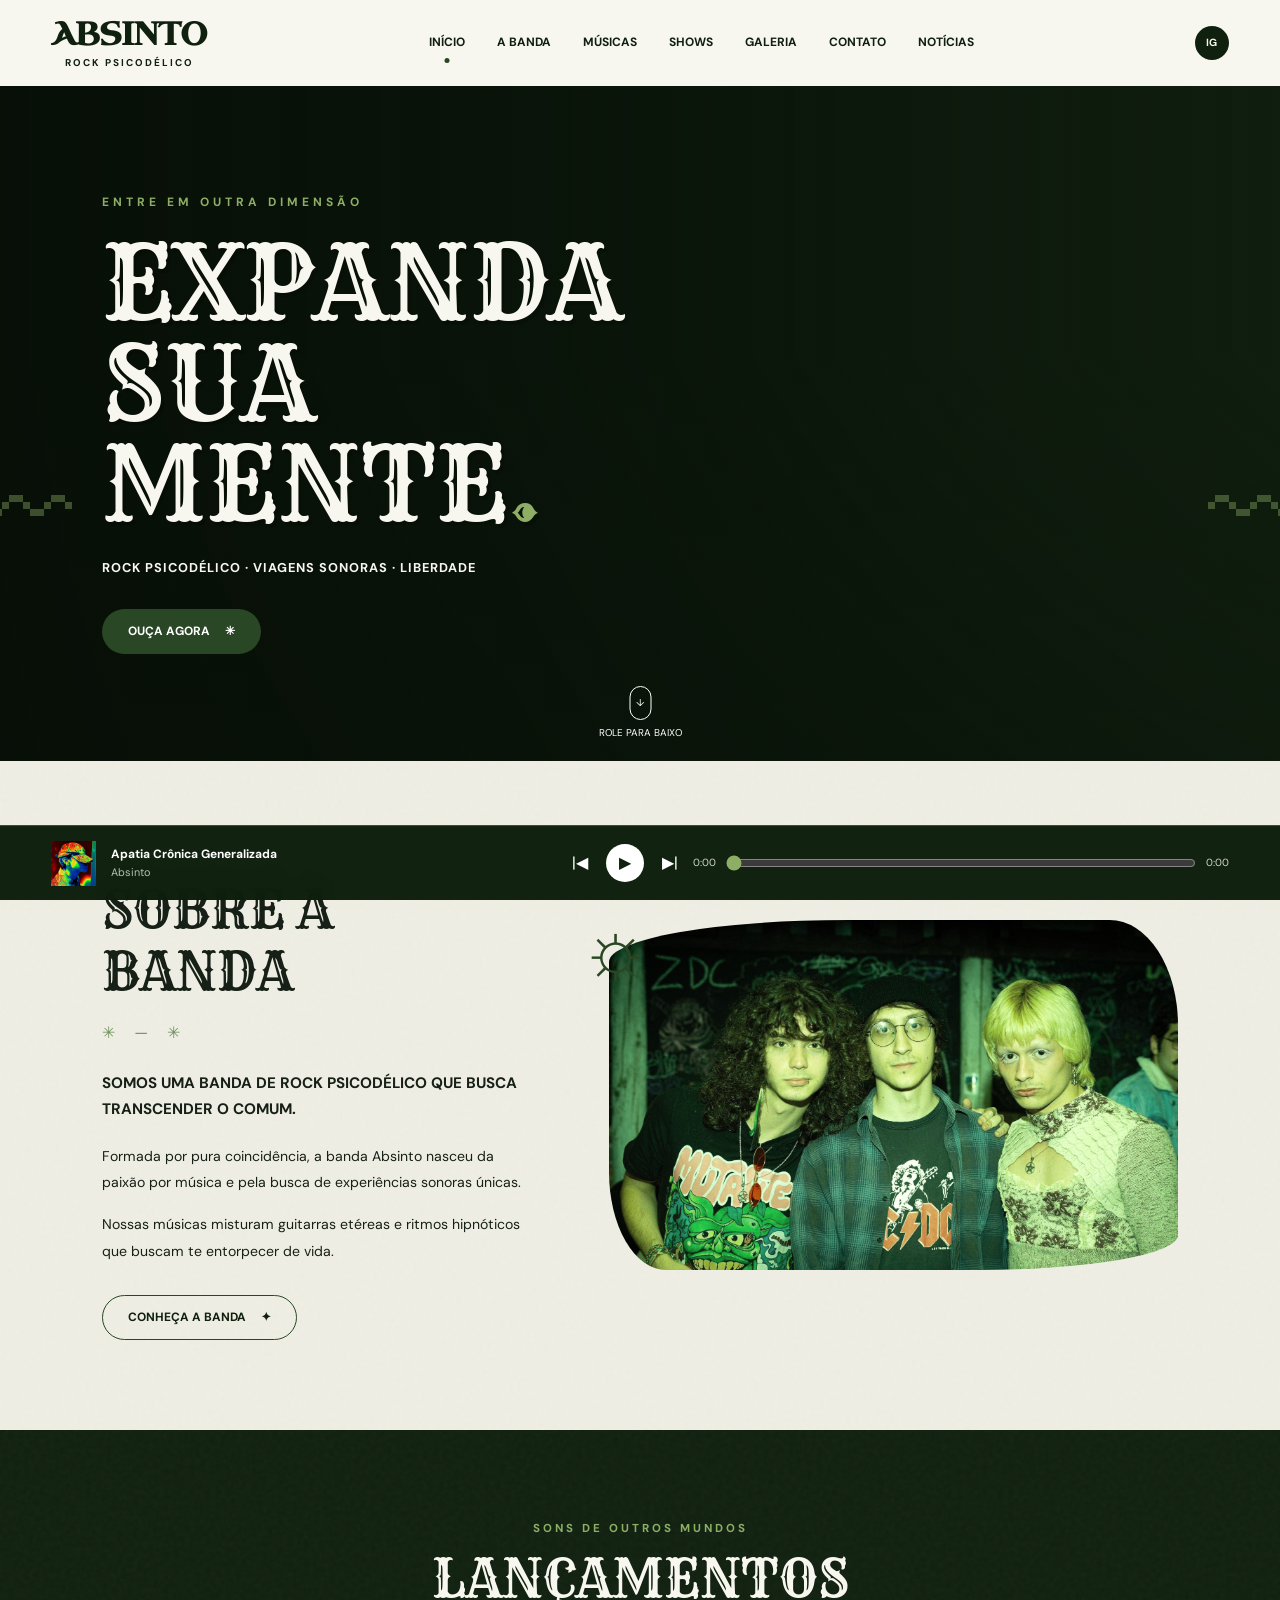
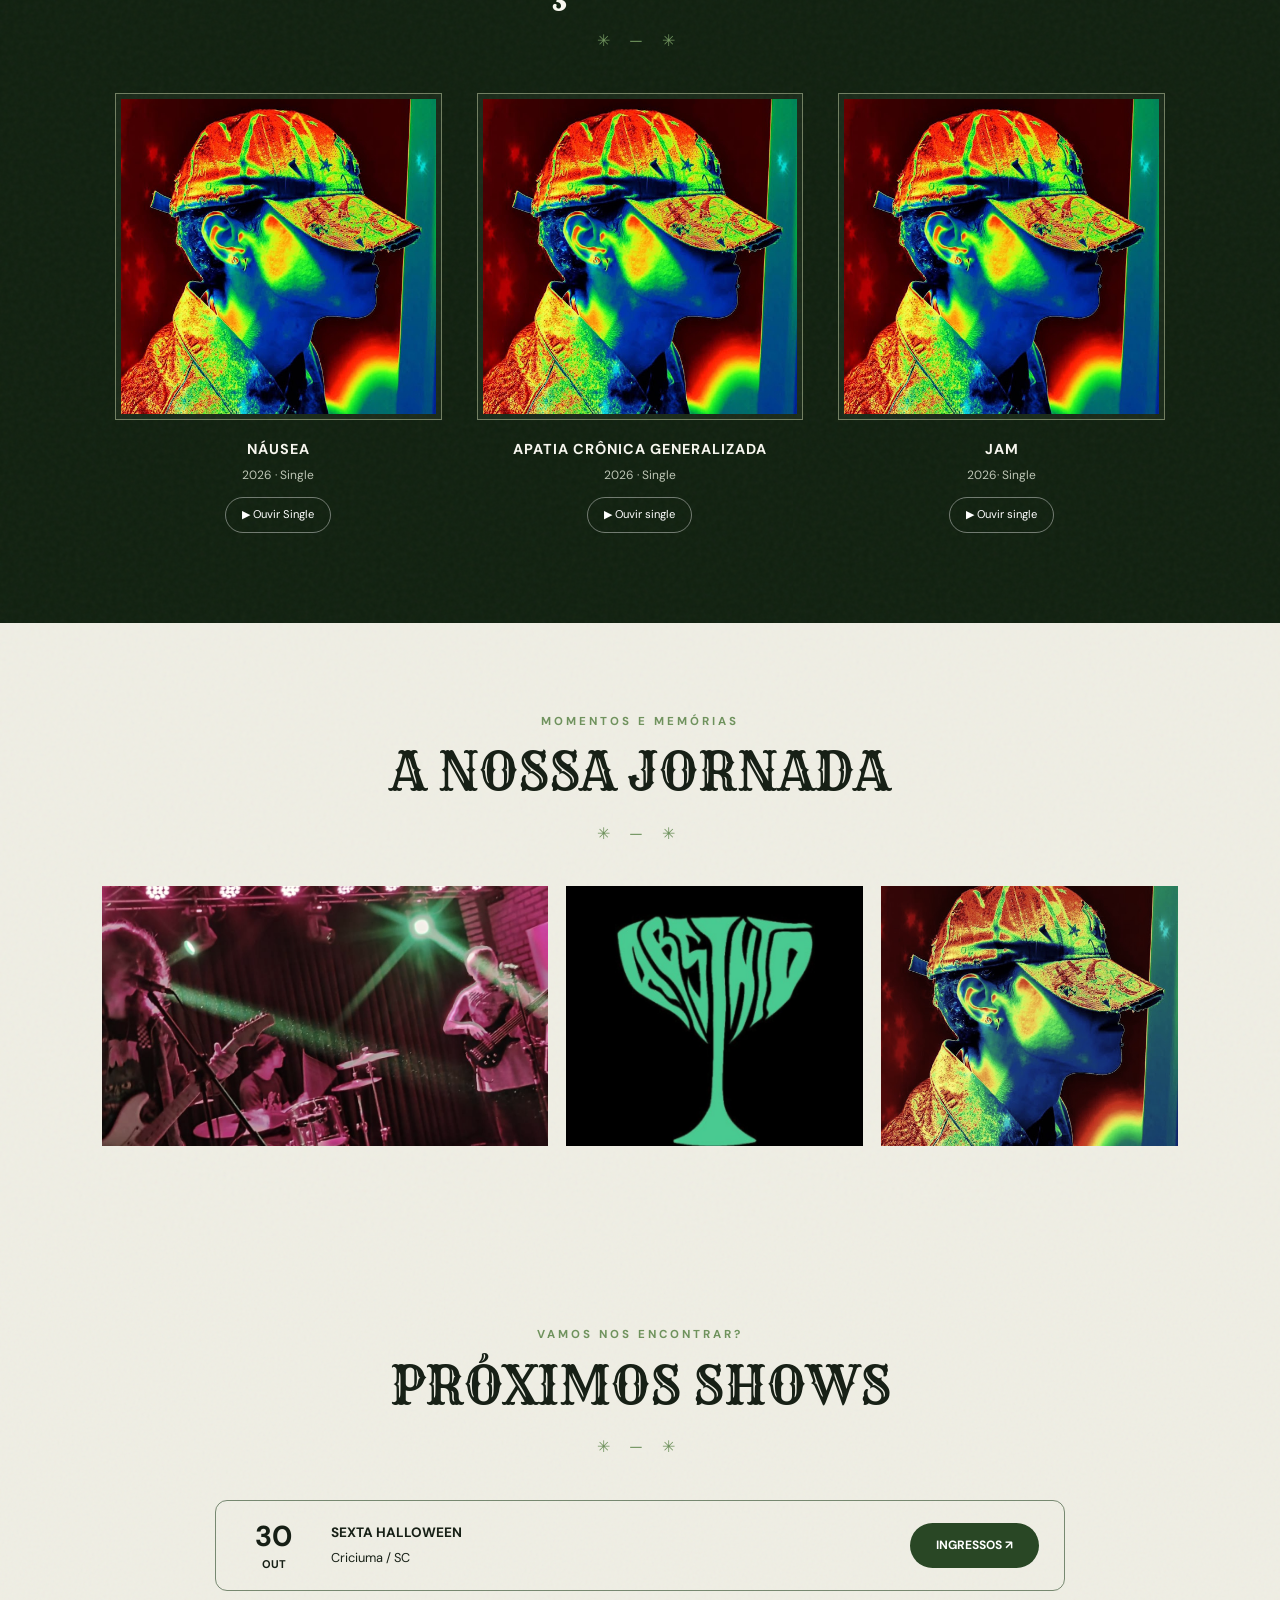
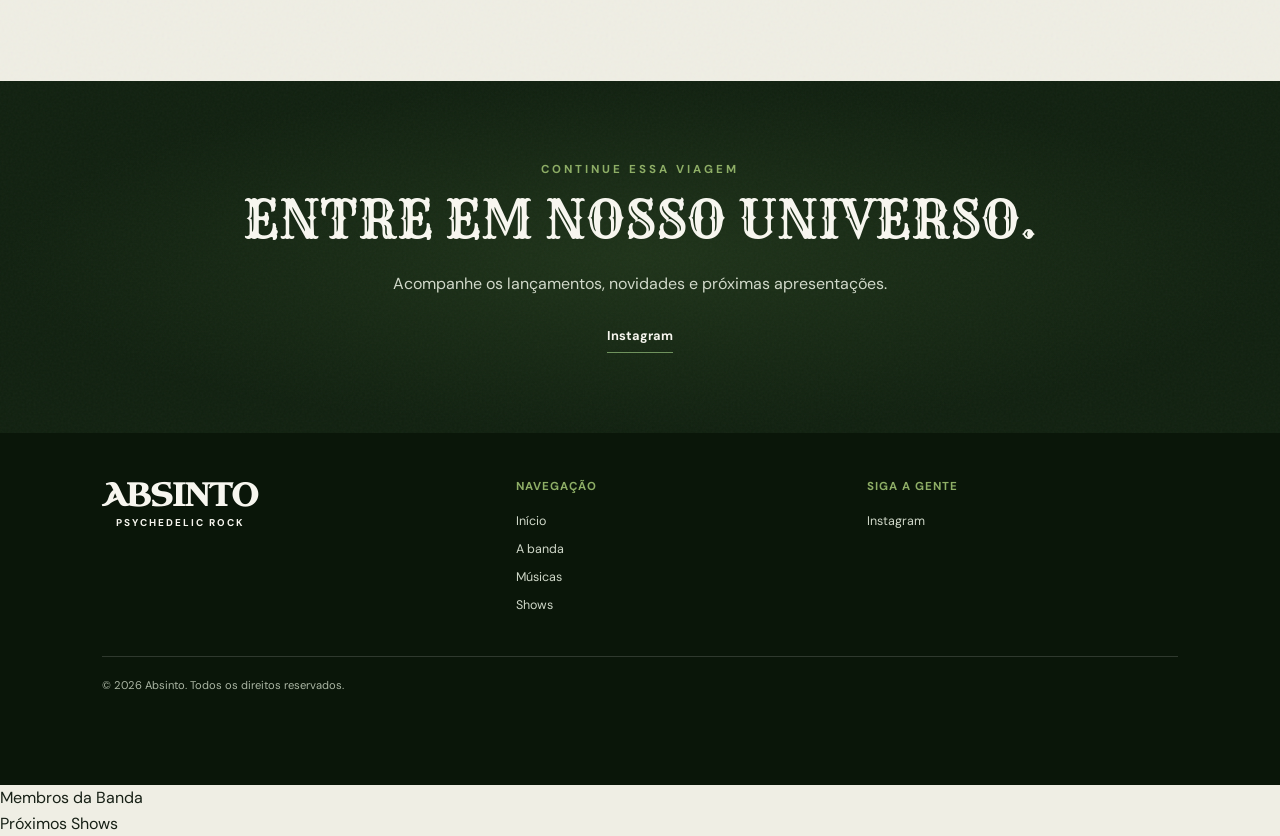
==== index.html @ d0ae568e "mudança de pastas" ====
<!DOCTYPE html>
<html lang="pt-BR">

<head>
    <meta charset="UTF-8">
    <meta name="viewport" content="width=device-width, initial-scale=1.0">

    <meta name="theme-color" content="#10200f">
    
    <title>Absinto | Rock Psicodélico</title>

    <link rel="stylesheet" href="css/style.css">
    <link rel="icon" type="image/png" sizes="32x32" href="img/favicon-32x32.png">
    <!-- Fontes para a escrita do site -->
    <link rel="preconnect" href="https://fonts.googleapis.com">
    <link rel="preconnect" href="https://fonts.gstatic.com" crossorigin>

    <link href="https://fonts.googleapis.com/css2?family=DM+Sans:wght@400;500;600;700&family=Rye&family=Uncial+Antiqua&display=swap"
        rel="stylesheet">

    <script src="js/js.js" defer></script>
</head>

<body>

    <!-- CABEÇALHO -->
    <header class="cabecalho">

        <a href="#inicio" class="logo" aria-label="Absinto - Início">
            <span class="logo-nome">Absinto</span>
            <span class="logo-subtitulo">Rock psicodélico</span>
        </a>

        <button class="menu-toggle"
                aria-label="Abrir menu"
                aria-expanded="false"
                aria-controls="menu-principal">
            ☰
        </button>

        <nav class="navegacao" id="menu-principal"
             aria-label="Navegação principal">

            <a href="#inicio" class="link-nav ativo">Início</a>
            <a href="#sobre" class="link-nav">A banda</a>
            <a href="#musicas" class="link-nav">Músicas</a>
            <a href="shows.html" class="link-nav">Shows</a>
            <a href="#galeria" class="link-nav">Galeria</a>
            <a href="#contato" class="link-nav">Contato</a>
            <a href="noticias.html" class="link-nav">Notícias</a>

        </nav>

        <div class="redes-cabecalho">

            <a href="https://www.instagram.com/absinto__/" aria-label="Instagram">IG</a>

        </div>

    </header>


    <main>

        <!-- DESTAQUE PRINCIPAL -->
        <section class="hero" id="inicio">

            <div class="hero-fundo"></div>

            <div class="hero-conteudo">

                <span class="etiqueta">Entre em outra dimensão</span>

                <h1>
                    Expanda<br>
                    sua mente<span>.</span>
                </h1>

                <p>
                    Rock psicodélico · Viagens sonoras · Liberdade
                </p>

                <a href="#musicas" class="botao botao-verde">
                    Ouça agora <span>✳</span>
                </a>

            </div>

            <a href="#sobre" class="indicador-scroll">
                <span class="scroll-icone">↓</span>
                Role para baixo
            </a>

            <div class="decoracao-hero decoracao-esquerda">〰</div>
            <div class="decoracao-hero decoracao-direita">〰</div>

        </section>


        <!-- SOBRE A BANDA -->
        <section class="sobre secao-clara" id="sobre">

            <div class="sobre-texto revelar">

                <span class="sobretitulo">Conheça nossa essência</span>

                <h2 class="titulo-secao">Sobre a banda</h2>

                <div class="linha-decorativa">✳ ─ ✳</div>

                <h3>
                    Somos uma banda de rock psicodélico
                    que busca transcender o comum.
                </h3>

                <p>
                    Formada por pura coincidência, a banda Absinto nasceu da paixão por música
                    e pela busca de experiências sonoras únicas.
                </p>

                <p>
                    Nossas músicas misturam guitarras etéreas e
                    ritmos hipnóticos que buscam te entorpecer de vida.
                </p>

                <a href="./membros.html" class="botao botao-contorno">
                    Conheça a banda <span>✦</span>
                </a>

            </div>

            <div class="sobre-imagem revelar">

                <img src="img/bandaabsinto1.jpg"
                     alt="Integrantes da banda Absinto">

                <span class="selo-decorativo">☼</span>

            </div>

        </section>


        <!-- LANÇAMENTOS -->
        <section class="musicas secao-escura" id="musicas">

            <div class="cabecalho-secao revelar">

                <span class="sobretitulo">Sons de outros mundos</span>

                <h2 class="titulo-secao">Lançamentos</h2>

                <div class="linha-decorativa">✳ ─ ✳</div>

            </div>

            <div class="lista-albuns">

                <article class="album revelar">

                    <div class="album-capa">
                        <img src="img/capaabsinto.jpg"
                             alt="Capa do single Náusea">

                        <a href="#player"
                           class="album-play"
                           data-track="0"
                           aria-label="Reproduzir Náusea">
                            ▶
                        </a>
                    </div>

                    <h3>Náusea</h3>
                    <p>2026 · Single</p>

                    <button class="botao-ouvir"
                            data-track="0">
                        ▶ Ouvir Single
                    </button>

                </article>


                <article class="album revelar">

                    <div class="album-capa">
                        <img src="img/capaabsinto.jpg"
                             alt="Capa do Single Apatia Crônica Generalizada">

                        <a href="#player"
                           class="album-play"
                           data-track="1"
                           aria-label="Reproduzir Apatia Crônica Generalizada">
                            ▶
                        </a>
                    </div>

                    <h3>Apatia Crônica Generalizada</h3>
                    <p>2026 · Single</p>

                    <button class="botao-ouvir"
                            data-track="1">
                        ▶ Ouvir single
                    </button>

                </article>


                <article class="album revelar">

                    <div class="album-capa">
                        <img src="img/capaabsinto.jpg"
                             alt="Capa do Single Jam">

                        <a href="#player"
                           class="album-play"
                           data-track="2"
                           aria-label="Reproduzir Jam">
                            ▶
                        </a>
                    </div>

                    <h3>Jam</h3>
                    <p>2026· Single</p>

                    <button class="botao-ouvir"
                            data-track="2">
                        ▶ Ouvir single
                    </button>

                </article>

            </div>

        </section>


        <!-- GALERIA -->
        <section class="galeria secao-clara" id="galeria">

            <div class="cabecalho-secao revelar">

                <span class="sobretitulo">Momentos e memórias</span>

                <h2 class="titulo-secao">A nossa jornada</h2>

                <div class="linha-decorativa">✳ ─ ✳</div>

            </div>

            <div class="galeria-grade revelar">

                <div class="foto-galeria foto-grande">
                    <img src="img/absintotocando.jpg"
                         alt="Absinto em apresentação">
                </div>

                <div class="foto-galeria">
                    <img src="img/arteabsinto.png"
                         alt="Arte da banda">
                </div>

                <div class="foto-galeria">
                    <img src="img/capaabsinto.jpg"
                         alt="Arte dos Singles">
                </div>

            </div>

        </section>


        <!-- AGENDA DE SHOWS -->
        <section class="shows secao-clara" id="shows">

            <div class="cabecalho-secao revelar">

                <span class="sobretitulo">Vamos nos encontrar?</span>

                <h2 class="titulo-secao">Próximos shows</h2>

                <div class="linha-decorativa">✳ ─ ✳</div>

            </div>

            <div class="lista-shows revelar">

                <article class="show">

                    <div class="data-show">
                        <strong>30</strong>
                        <span>OUT</span>
                    </div>

                    <div class="info-show">
                        <h3>SEXTA HALLOWEEN</h3>
                        <p>Criciuma / SC</p>
                    </div>

                    <a href="https://www.instagram.com/p/De-eLr2R1zC/" class="botao botao-verde">
                        Ingressos ↗
                    </a>

                </article>

        </section>


        <!-- CONTATO -->
        <section class="contato secao-escura" id="contato">

            <span class="sobretitulo">Continue essa viagem</span>

            <h2 class="titulo-secao">
                Entre em nosso universo.
            </h2>

            <p>
                Acompanhe os lançamentos, novidades e próximas apresentações.
            </p>

            <div class="redes-contato">

                <a href="https://www.instagram.com/absinto__/" aria-label="Instagram">Instagram</a>


            </div>

        </section>

    </main>


    <!-- RODAPÉ -->
    <footer class="rodape">

        <a href="#inicio" class="logo logo-rodape">
            <span class="logo-nome">Absinto</span>
            <span class="logo-subtitulo">Psychedelic Rock</span>
        </a>

        <div class="rodape-navegacao">

            <span>Navegação</span>

            <a href="#inicio">Início</a>
            <a href="#sobre">A banda</a>
            <a href="#musicas">Músicas</a>
            <a href="#shows">Shows</a>

        </div>

        <div class="rodape-redes">

            <span>Siga a gente</span>

            <a href="https://www.instagram.com/absinto__/">Instagram</a>


        </div>

        <p class="copyright">
            © 2026 Absinto. Todos os direitos reservados.
        </p>

    </footer>


    <!-- PLAYER FIXO -->
    <div class="player" id="player">

        <img src="img/capaabsinto.jpg"
             alt=""
             class="player-capa">

        <div class="player-info">
            <strong id="player-titulo">Apatia Crônica Generalizada</strong>
            <span>Absinto</span>
        </div>

        <div class="player-controles">

            <button id="player-anterior"
                    aria-label="Faixa anterior">|◀</button>

            <button id="player-play"
                    aria-label="Reproduzir música">▶</button>

            <button id="player-proxima"
                    aria-label="Próxima faixa">▶|</button>

        </div>

        <div class="player-progresso">

            <span id="tempo-atual">0:00</span>

            <input type="range"
                   id="barra-progresso"
                   min="0"
                   max="100"
                   value="0"
                   aria-label="Progresso da música">

            <span id="duracao">0:00</span>

        </div>

        <audio id="audio-banda" preload="metadata"></audio>

    </div>
   <footer>  
    <p><a href="./membros.html">Membros da Banda</a></p>
    <p><a href="./shows.html">Próximos Shows</a></p>
   </footer>
</body>
</html>
---- css/style.css ----
/* =========================================
   1. VARIÁVEIS E CONFIGURAÇÕES GERAIS
========================================= */

:root {
    --verde-escuro: #10200f;
    --verde-medio: #294725;
    --verde-claro: #6f925d;
    --verde-vivo: #8eae66;

    --branco: #f7f6ef;
    --papel: #efeee4;
    --preto: #172016;

    --fonte-texto: "DM Sans", Arial, sans-serif;
    --fonte-titulo: "Rye", Georgia, serif;
    --fonte-logo: "Uncial Antiqua", Georgia, serif;
}

* {
    margin: 0;
    padding: 0;
    box-sizing: border-box;
}

html {
    scroll-behavior: smooth;
    scroll-padding-top: 90px;
}

body {
    background: var(--papel);
    color: var(--preto);
    font-family: var(--fonte-texto);
    line-height: 1.6;
    overflow-x: hidden;
}

body,
button,
a {
    -webkit-tap-highlight-color: transparent;
}

a {
    color: inherit;
    text-decoration: none;
}

button {
    font: inherit;
}

button,
a {
    touch-action: manipulation;
}

img {
    display: block;
    max-width: 100%;
}

button:focus-visible,
a:focus-visible,
input:focus-visible {
    outline: 2px solid var(--verde-vivo);
    outline-offset: 4px;
}

section {
    position: relative;
    padding: 90px 8%;
    scroll-margin-top: 75px;
}

.secao-clara {
    background-color: var(--papel);
    color: var(--preto);
}

.secao-escura {
    background-color: var(--verde-escuro);
    color: var(--branco);
}


/* =========================================
   2. TEXTURAS E ELEMENTOS DECORATIVOS
========================================= */

.secao-clara::before,
.secao-escura::before {
    content: "";
    position: absolute;
    inset: 0;
    pointer-events: none;
    opacity: 0.12;
    z-index: 0;

    background-image: url("data:image/svg+xml,%3Csvg viewBox='0 0 180 180' xmlns='http://www.w3.org/2000/svg'%3E%3Cfilter id='n'%3E%3CfeTurbulence type='fractalNoise' baseFrequency='.85' numOctaves='3' stitchTiles='stitch'/%3E%3C/filter%3E%3Crect width='100%25' height='100%25' filter='url(%23n)' opacity='.35'/%3E%3C/svg%3E");
}

.secao-clara > *,
.secao-escura > * {
    position: relative;
    z-index: 1;
}

.sobretitulo {
    display: block;
    margin-bottom: 10px;

    font-size: 0.72rem;
    font-weight: 700;
    letter-spacing: 3px;
    text-transform: uppercase;

    color: var(--verde-claro);
}

.titulo-secao {
    font-family: var(--fonte-titulo);
    font-size: clamp(2rem, 4vw, 3.5rem);
    line-height: 1.2;
    text-transform: uppercase;
    font-weight: 400;
}

.linha-decorativa {
    margin: 18px 0 25px;
    color: var(--verde-claro);
    letter-spacing: 8px;
}


/* =========================================
   3. CABEÇALHO
========================================= */

.cabecalho {
    min-height: 86px;
    width: 100%;

    display: flex;
    align-items: center;
    justify-content: space-between;
    gap: 30px;

    padding: 12px 4%;

    background: var(--branco);
    color: var(--verde-escuro);

    position: relative;
    z-index: 100;
}

.logo {
    display: flex;
    flex-direction: column;
    align-items: center;
    flex-shrink: 0;
    line-height: 1.1;
}

.logo-nome {
    font-family: var(--fonte-logo);
    font-size: clamp(1.4rem, 2.5vw, 2rem);
    font-weight: bold;
    text-transform: uppercase;
    letter-spacing: -1px;
}

.logo-subtitulo {
    margin-top: 5px;
    font-size: 0.62rem;
    font-weight: 700;
    letter-spacing: 2px;
    text-transform: uppercase;
}

.navegacao {
    display: flex;
    justify-content: center;
    align-items: center;
    gap: clamp(15px, 2.5vw, 35px);
}

.link-nav {
    position: relative;
    padding: 10px 0;

    font-size: 0.75rem;
    font-weight: 700;
    text-transform: uppercase;
}

.link-nav::after {
    content: "";
    position: absolute;

    width: 5px;
    height: 5px;
    border-radius: 50%;

    left: 50%;
    bottom: 0;

    background: var(--verde-medio);

    transform: translateX(-50%) scale(0);
    transition: transform 0.25s ease;
}

.link-nav:hover::after,
.link-nav.ativo::after {
    transform: translateX(-50%) scale(1);
}

.redes-cabecalho {
    display: flex;
    align-items: center;
    gap: 10px;
}

.redes-cabecalho a {
    width: 34px;
    height: 34px;

    display: grid;
    place-items: center;

    border-radius: 50%;
    background: var(--verde-escuro);
    color: var(--branco);

    font-size: 0.65rem;
    font-weight: 700;

    transition: background 0.3s, transform 0.3s;
}

.redes-cabecalho a:hover {
    background: var(--verde-claro);
    transform: translateY(-3px);
}

.menu-toggle {
    display: none;
    border: 0;
    background: transparent;
    color: var(--verde-escuro);
    font-size: 1.8rem;
    cursor: pointer;
}


/* =========================================
   4. BANNER PRINCIPAL
========================================= */

.hero {
    min-height: 520px;
    height: min(75vh, 760px);

    display: flex;
    align-items: center;

    padding: 60px 8%;

    background: var(--verde-escuro);
    color: var(--branco);

    overflow: hidden;
}

.hero-fundo {
    position: absolute;
    inset: 0;

    background-image:
        linear-gradient(
            90deg,
            rgba(5, 15, 5, 0.95) 0%,
            rgba(5, 15, 5, 0.72) 40%,
            rgba(5, 15, 5, 0.12) 100%
        ),
        linear-gradient(
            0deg,
            rgba(8, 22, 8, 0.4),
            transparent 60%
        ),
        url("img/bandaabsinto1.jpg");

    background-position: center;
    background-size: cover;

    filter: saturate(0.75);
    transform: scale(1.02);
}

.hero-conteudo {
    position: relative;
    z-index: 2;
    max-width: 650px;
}

.hero .etiqueta {
    display: block;
    margin-bottom: 20px;

    font-size: 0.75rem;
    letter-spacing: 4px;
    text-transform: uppercase;
    font-weight: 700;

    color: var(--verde-vivo);
}

.hero h1 {
    font-family: var(--fonte-titulo);
    font-weight: 400;

    font-size: clamp(3.2rem, 8vw, 7rem);
    line-height: 0.98;
    text-transform: uppercase;

    margin-bottom: 25px;

    text-shadow: 3px 4px 0 rgba(0, 0, 0, 0.15);
}

.hero h1 span {
    color: var(--verde-vivo);
}

.hero-conteudo > p {
    margin-bottom: 30px;

    font-size: 0.8rem;
    font-weight: 700;
    letter-spacing: 1px;
    text-transform: uppercase;
}

.botao {
    min-height: 42px;
    display: inline-flex;
    align-items: center;
    justify-content: center;
    gap: 15px;

    padding: 12px 25px;

    border: 1px solid transparent;
    border-radius: 30px;

    font-size: 0.75rem;
    font-weight: 700;
    text-transform: uppercase;

    transition:
        background 0.3s,
        color 0.3s,
        transform 0.3s;
}

.botao:hover {
    transform: translateY(-3px);
}

.botao-verde {
    background: var(--verde-medio);
    color: white;
}

.botao-verde:hover {
    background: var(--verde-claro);
    color: var(--verde-escuro);
}

.botao-contorno {
    border-color: var(--verde-medio);
    color: var(--verde-escuro);
    margin-top: 15px;
}

.botao-contorno:hover {
    background: var(--verde-medio);
    color: white;
}

.indicador-scroll {
    position: absolute;
    bottom: 20px;
    left: 50%;

    transform: translateX(-50%);

    display: flex;
    flex-direction: column;
    align-items: center;
    gap: 5px;

    color: white;
    font-size: 0.62rem;
    text-transform: uppercase;
}

.scroll-icone {
    width: 22px;
    height: 34px;

    display: grid;
    place-items: center;

    border: 1px solid white;
    border-radius: 20px;

    animation: flutuar 2s infinite ease-in-out;
}

.decoracao-hero {
    position: absolute;
    top: 50%;
    color: var(--verde-vivo);
    opacity: 0.4;
    font-size: 7rem;
    pointer-events: none;
}

.decoracao-esquerda {
    left: -40px;
}

.decoracao-direita {
    right: -40px;
}


/* =========================================
   5. SOBRE A BANDA
========================================= */

.sobre {
    display: grid;
    grid-template-columns: 0.85fr 1.15fr;
    align-items: center;
    gap: 8%;
}

.sobre-texto h3 {
    max-width: 500px;
    margin-bottom: 20px;

    font-size: 0.95rem;
    line-height: 1.7;
    text-transform: uppercase;
}

.sobre-texto p {
    max-width: 500px;
    margin-bottom: 15px;

    font-size: 0.88rem;
    line-height: 1.9;
}

.sobre-imagem {
    position: relative;
    min-width: 0;
}

.sobre-imagem img {
    width: 100%;
    height: 350px;

    object-fit: cover;
    object-position: center;

    border-radius: 42% 12% 35% 10% / 12% 30% 10% 28%;

    filter: sepia(0.12) saturate(0.75) hue-rotate(12deg);
}

.selo-decorativo {
    position: absolute;
    top: -35px;
    left: -30px;

    font-size: 5rem;
    color: var(--verde-medio);

    animation: girar 30s linear infinite;
}


/* =========================================
   6. LANÇAMENTOS MUSICAIS
========================================= */

.cabecalho-secao {
    text-align: center;
    margin-bottom: 40px;
}

.secao-escura .sobretitulo {
    color: var(--verde-vivo);
}

.lista-albuns {
    display: grid;
    grid-template-columns: repeat(3, minmax(0, 1fr));
    gap: 35px;

    max-width: 1050px;
    margin: 0 auto;
}

.album {
    text-align: center;
    min-width: 0;
}

.album-capa {
    position: relative;
    overflow: hidden;

    aspect-ratio: 1 / 1;
    margin-bottom: 18px;

    border: 1px solid rgba(200, 210, 170, 0.5);
    padding: 5px;

    background: rgba(255, 255, 255, 0.04);
}

.album-capa img {
    width: 100%;
    height: 100%;

    object-fit: cover;

    transition: transform 0.5s, filter 0.5s;
}

.album:hover .album-capa img {
    transform: scale(1.07);
    filter: brightness(0.65);
}

.album-play {
    position: absolute;
    inset: 0;

    display: grid;
    place-items: center;

    color: white;
    font-size: 2.5rem;

    opacity: 0;
    transition: opacity 0.3s;
}

.album:hover .album-play,
.album-play:focus-visible {
    opacity: 1;
}

.album h3 {
    font-size: 0.9rem;
    text-transform: uppercase;
    letter-spacing: 1px;
}

.album p {
    color: #bdc5b5;
    font-size: 0.75rem;
    margin: 5px 0 12px;
}

.botao-ouvir {
    border: 1px solid rgba(255, 255, 255, 0.4);
    border-radius: 20px;

    padding: 8px 16px;

    background: transparent;
    color: white;

    font-size: 0.7rem;
    cursor: pointer;

    transition: background 0.3s, color 0.3s;
}

.botao-ouvir:hover {
    background: var(--branco);
    color: var(--verde-escuro);
}


/* =========================================
   7. GALERIA
========================================= */

.galeria-grade {
    display: grid;
    grid-template-columns: 1.5fr 1fr 1fr;
    gap: 18px;

    max-width: 1100px;
    margin: 0 auto;
}

.foto-galeria {
    height: 260px;
    overflow: hidden;
    background: var(--verde-medio);
}

.foto-galeria img {
    width: 100%;
    height: 100%;

    object-fit: cover;

    filter: saturate(0.7) sepia(0.1);

    transition: transform 0.5s, filter 0.5s;
}

.foto-galeria:hover img {
    transform: scale(1.06);
    filter: saturate(1);
}


/* =========================================
   8. PRÓXIMOS SHOWS
========================================= */

.lista-shows {
    max-width: 850px;
    margin: 0 auto;

    border: 1px solid rgba(41, 71, 37, 0.6);
    border-radius: 12px;
    overflow: hidden;
}

.show {
    display: grid;
    grid-template-columns: 65px 1fr auto;
    align-items: center;
    gap: 25px;

    padding: 20px 25px;

    border-bottom: 1px solid rgba(41, 71, 37, 0.3);
}

.show:last-child {
    border-bottom: 0;
}

.data-show {
    display: flex;
    flex-direction: column;
    align-items: center;
    line-height: 1.1;
}

.data-show strong {
    font-size: 1.8rem;
}

.data-show span {
    margin-top: 5px;

    font-size: 0.7rem;
    font-weight: 700;
}

.info-show h3 {
    font-size: 0.85rem;
    text-transform: uppercase;
}

.info-show p {
    margin-top: 4px;
    font-size: 0.8rem;
}


/* =========================================
   9. CONTATO
========================================= */

.contato {
    text-align: center;
    padding-top: 80px;
    padding-bottom: 80px;

    background-image:
        radial-gradient(
            ellipse at center,
            rgba(71, 105, 54, 0.25),
            transparent 70%
        );
}

.contato .titulo-secao {
    margin: 10px auto 20px;
}

.contato > p {
    max-width: 550px;
    margin: 0 auto;
    color: #d0d8c9;
}

.redes-contato {
    display: flex;
    justify-content: center;
    flex-wrap: wrap;
    gap: 25px;
    margin-top: 30px;
}

.redes-contato a {
    padding-bottom: 5px;
    border-bottom: 1px solid var(--verde-claro);

    font-size: 0.8rem;
    font-weight: 700;

    transition: color 0.3s;
}

.redes-contato a:hover {
    color: var(--verde-vivo);
}


/* =========================================
   10. RODAPÉ
========================================= */

.rodape {
    display: grid;
    grid-template-columns: 1.2fr 1fr 1fr;
    gap: 40px;

    padding: 45px 8% 90px;

    background: #0a1609;
    color: var(--branco);
}

.logo-rodape {
    align-self: start;
    justify-self: start;
}

.rodape-navegacao,
.rodape-redes {
    display: flex;
    flex-direction: column;
    align-items: flex-start;
    gap: 8px;

    font-size: 0.78rem;
}

.rodape-navegacao > span,
.rodape-redes > span {
    margin-bottom: 8px;

    color: var(--verde-vivo);
    font-size: 0.72rem;
    font-weight: 700;
    text-transform: uppercase;
    letter-spacing: 1px;
}

.rodape-navegacao a,
.rodape-redes a {
    color: #d0d8c9;
    transition: color 0.3s;
}

.rodape-navegacao a:hover,
.rodape-redes a:hover {
    color: white;
}

.copyright {
    grid-column: 1 / -1;
    padding-top: 20px;

    border-top: 1px solid rgba(255, 255, 255, 0.15);

    color: #aab5a3;
    font-size: 0.7rem;
}


/* =========================================
   11. PLAYER MUSICAL FIXO
========================================= */

.player {
    position: fixed;
    z-index: 200;

    bottom: 0;
    left: 0;

    width: 100%;
    min-height: 75px;

    display: grid;
    grid-template-columns: 45px minmax(110px, 1fr) auto minmax(120px, 1.2fr);
    align-items: center;
    gap: 15px;

    padding: 10px 4%;

    background: rgba(11, 27, 10, 0.97);
    color: white;

    border-top: 1px solid rgba(142, 174, 102, 0.35);
    backdrop-filter: blur(12px);
}

.player-capa {
    width: 45px;
    height: 45px;
    object-fit: cover;
}

.player-info {
    display: flex;
    flex-direction: column;
    min-width: 0;
}

.player-info strong,
.player-info span {
    overflow: hidden;
    text-overflow: ellipsis;
    white-space: nowrap;
}

.player-info strong {
    font-size: 0.75rem;
}

.player-info span {
    color: #b5c2ae;
    font-size: 0.68rem;
}

.player-controles {
    display: flex;
    align-items: center;
    gap: 18px;
}

.player-controles button {
    border: 0;
    background: transparent;
    color: white;

    cursor: pointer;
    font-size: 1rem;
}

#player-play {
    width: 38px;
    height: 38px;

    border-radius: 50%;
    background: white;
    color: var(--verde-escuro);
}

.player-progresso {
    display: flex;
    align-items: center;
    gap: 10px;

    color: #d0d8c9;
    font-size: 0.65rem;
}

.player-progresso input {
    width: 100%;
    min-width: 0;
    accent-color: var(--verde-vivo);
    cursor: pointer;
}


/* =========================================
   12. ANIMAÇÕES
========================================= */

@keyframes flutuar {
    0%, 100% {
        transform: translateY(0);
    }

    50% {
        transform: translateY(5px);
    }
}

@keyframes girar {
    from {
        transform: rotate(0deg);
    }

    to {
        transform: rotate(360deg);
    }
}

.revelar {
    opacity: 0;
    transform: translateY(25px);

    transition:
        opacity 0.7s ease,
        transform 0.7s ease;
}

.revelar.visivel {
    opacity: 1;
    transform: translateY(0);
}


/* =========================================
   13. TABLETS
========================================= */

@media (max-width: 1000px) {

    .cabecalho {
        gap: 18px;
        padding-inline: 3%;
    }

    .navegacao {
        gap: 15px;
    }

    .link-nav {
        font-size: 0.68rem;
    }

    .redes-cabecalho {
        gap: 6px;
    }

    .redes-cabecalho a {
        width: 30px;
        height: 30px;
    }

    section {
        padding: 70px 6%;
    }

    .sobre {
        gap: 5%;
    }

    .sobre-imagem img {
        height: 300px;
    }

    .lista-albuns {
        gap: 22px;
    }

    .galeria-grade {
        grid-template-columns: 1fr 1fr;
    }

    .foto-grande {
        grid-column: 1 / -1;
    }
}


/* =========================================
   14. CELULARES
========================================= */

@media (max-width: 700px) {

    .cabecalho {
        min-height: 75px;
        padding: 12px 5%;
        flex-wrap: wrap;
    }

    .logo {
        margin-right: auto;
    }

    .logo-nome {
        font-size: 1.5rem;
    }

    .menu-toggle {
        display: block;
        order: 3;
    }

    .redes-cabecalho {
        display: none;
    }

    .navegacao {
        display: none;

        order: 4;
        width: 100%;

        flex-direction: column;
        align-items: stretch;
        gap: 0;

        padding: 10px 0;
        border-top: 1px solid #d9dfd2;
    }

    .navegacao.aberto {
        display: flex;
    }

    .link-nav {
        padding: 12px 5px;
        font-size: 0.8rem;
    }

    .link-nav::after {
        display: none;
    }

    .hero {
        min-height: 550px;
        height: 75vh;
        padding: 50px 6%;
    }

    .hero-fundo {
        background-position: 60% center;

        background-image:
            linear-gradient(
                90deg,
                rgba(5, 15, 5, 0.88),
                rgba(5, 15, 5, 0.35)
            ),
            url("img/bandaabsinto1.jpg");
    }

    .hero h1 {
        font-size: clamp(3rem, 13vw, 5rem);
    }

    .hero-conteudo > p {
        max-width: 280px;
        font-size: 0.7rem;
        line-height: 1.8;
    }

    .indicador-scroll {
        bottom: 18px;
    }

    section {
        padding: 60px 6%;
    }

    .sobre {
        grid-template-columns: 1fr;
        gap: 35px;
    }

    .sobre-imagem {
        order: -1;
    }

    .sobre-imagem img {
        height: 280px;
    }

    .selo-decorativo {
        font-size: 3.5rem;
        left: -10px;
        top: -25px;
    }

    .lista-albuns {
        grid-template-columns: 1fr;
        gap: 40px;
        max-width: 360px;
    }

    .album-capa {
        margin-bottom: 15px;
    }

    .album-play {
        opacity: 1;
        font-size: 2rem;
        background: rgba(0, 0, 0, 0.15);
    }

    .galeria-grade {
        grid-template-columns: 1fr 1fr;
        gap: 10px;
    }

    .foto-galeria {
        height: 160px;
    }

    .foto-grande {
        grid-column: 1 / -1;
        height: 230px;
    }

    .show {
        grid-template-columns: 48px 1fr;
        gap: 15px;
        padding: 18px 14px;
    }

    .data-show strong {
        font-size: 1.5rem;
    }

    .info-show h3 {
        font-size: 0.75rem;
    }

    .info-show p {
        font-size: 0.72rem;
    }

    .show .botao {
        grid-column: 2;
        justify-self: start;
        min-height: 35px;
        padding: 8px 18px;
        font-size: 0.65rem;
    }

    .rodape {
        grid-template-columns: 1fr 1fr;
        gap: 30px 20px;
        padding: 40px 6% 110px;
    }

    .logo-rodape {
        grid-column: 1 / -1;
    }

    .player {
        grid-template-columns: 38px minmax(0, 1fr) auto;
        gap: 10px;
        padding: 8px 4%;
    }

    .player-capa {
        width: 38px;
        height: 38px;
    }

    .player-controles {
        gap: 10px;
    }

    .player-controles button {
        font-size: 0.8rem;
    }

    #player-play {
        width: 34px;
        height: 34px;
    }

    .player-progresso {
        grid-column: 1 / -1;
        gap: 8px;
    }

}


/* =========================================
   15. CELULARES PEQUENOS
========================================= */

@media (max-width: 380px) {

    .logo-nome {
        font-size: 1.25rem;
    }

    .logo-subtitulo {
        font-size: 0.55rem;
    }

    .hero h1 {
        font-size: 2.8rem;
    }

    .galeria-grade {
        grid-template-columns: 1fr;
    }

    .foto-grande {
        grid-column: auto;
    }

    .foto-galeria {
        height: 220px;
    }

    .rodape {
        grid-template-columns: 1fr;
    }

    .logo-rodape {
        grid-column: auto;
    }

}


/* Respeita a preferência por movimento reduzido */

@media (prefers-reduced-motion: reduce) {

    *,
    *::before,
    *::after {
        scroll-behavior: auto !important;
        animation-duration: 0.01ms !important;
        animation-iteration-count: 1 !important;
        transition-duration: 0.01ms !important;
    }

    .revelar {
        opacity: 1;
        transform: none;
    }

}

   /* PÁGINA DA BANDA  */



/* APRESENTAÇÃO */

.banda-hero {
    min-height: 490px;
    display: flex;
    align-items: center;

    padding: 80px 8%;

    overflow: hidden;

    background: var(--verde-escuro);
    color: var(--branco);
}

.banda-hero-fundo {
    position: absolute;
    inset: 0;

    background:
        linear-gradient(
            90deg,
            rgba(8, 20, 7, 0.96),
            rgba(8, 20, 7, 0.65),
            rgba(8, 20, 7, 0.25)
        ),
        url("img/bandaabsinto1.jpg") center 40% / cover no-repeat;

    filter: saturate(0.65);
}

.banda-hero-conteudo {
    position: relative;
    z-index: 2;
    max-width: 650px;
}

.banda-hero h1 {
    margin: 15px 0 20px;

    font-family: var(--fonte-titulo);
    font-size: clamp(3.5rem, 8vw, 6.5rem);
    font-weight: 400;
    line-height: 1.05;
    text-transform: uppercase;
}

.banda-hero h1 span {
    color: var(--verde-vivo);
}

.banda-hero-conteudo p {
    max-width: 500px;
    margin-bottom: 25px;
    color: #e0e5d9;
}

.banda-simbolo {
    position: absolute;
    right: 8%;
    bottom: 5%;

    color: var(--verde-vivo);
    opacity: 0.6;

    font-size: clamp(7rem, 15vw, 14rem);

    animation: girar 60s linear infinite;
}


/* MANIFESTO */

.manifesto {
    display: flex;
    justify-content: center;
    text-align: center;

    padding-top: 90px;
    padding-bottom: 90px;
}

.manifesto-conteudo {
    max-width: 760px;
}

.manifesto .titulo-secao {
    color: var(--verde-escuro);
}

.manifesto .linha-decorativa {
    margin: 25px 0;
}

.manifesto p {
    margin-bottom: 18px;

    font-size: 0.95rem;
    line-height: 2;
}


/* INTEGRANTES */

.integrantes {
    padding-top: 90px;
    padding-bottom: 100px;
}

.integrantes-intro {
    max-width: 500px;
    margin: 0 auto;

    color: #cbd5c4;
    font-size: 0.9rem;
}

.integrantes-grade {
    display: grid;
    grid-template-columns: repeat(3, minmax(0, 1fr));
    gap: 28px;

    max-width: 1200px;
    margin: 55px auto 0;
}

.integrante {
    min-width: 0;

    border: 1px solid rgba(215, 226, 198, 0.2);

    background: rgba(255, 255, 255, 0.035);

    transition:
        transform 0.35s ease,
        border-color 0.35s ease;
}

.integrante:hover {
    transform: translateY(-8px);
    border-color: var(--verde-vivo);
}

.integrante-foto {
    position: relative;
    overflow: hidden;

    aspect-ratio: 4 / 5;

    background: #263b22;
}

.integrante-foto img {
    width: 100%;
    height: 100%;

    object-fit: cover;

    filter: grayscale(35%) sepia(15%) hue-rotate(35deg);

    transition:
        transform 0.6s ease,
        filter 0.6s ease;
}

.integrante:hover .integrante-foto img {
    transform: scale(1.05);
    filter: grayscale(0%) sepia(5%) hue-rotate(15deg);
}

.integrante-numero {
    position: absolute;
    top: 15px;
    left: 15px;

    display: grid;
    place-items: center;

    width: 42px;
    height: 42px;

    border: 1px solid rgba(255, 255, 255, 0.7);
    border-radius: 50%;

    color: white;
    background: rgba(16, 32, 15, 0.7);

    font-size: 0.8rem;
}

.integrante-info {
    padding: 25px 22px 30px;
}

.integrante-funcao {
    display: block;
    margin-bottom: 10px;

    color: var(--verde-vivo);

    font-size: 0.68rem;
    font-weight: 700;

    letter-spacing: 2px;
    text-transform: uppercase;
}

.integrante-info h3 {
    margin-bottom: 5px;

    color: var(--branco);

    font-family: var(--fonte-titulo);
    font-size: clamp(1.1rem, 1.7vw, 1.5rem);
    font-weight: 400;
    line-height: 1.4;
}

.integrante-instrumento {
    color: #d0d8c9;
    font-size: 0.78rem;
}

.integrante-divisor {
    width: 45px;
    height: 2px;

    margin: 20px 0;

    background: var(--verde-claro);
}

.integrante-bio {
    color: #d0d8c9;

    font-size: 0.82rem;
    line-height: 1.9;
}


/* IDENTIDADE MUSICAL */

.identidade-banda {
    display: grid;
    grid-template-columns: 0.9fr 1.1fr;
    align-items: center;
    gap: 8%;
}

.identidade-texto p {
    margin-top: 20px;

    font-size: 0.9rem;
    line-height: 1.9;
}

.identidade-imagem {
    position: relative;
}

.identidade-imagem img {
    width: 100%;
    height: 350px;

    object-fit: cover;

    border-radius: 45% 10% 35% 8% / 10% 25% 8% 25%;

    filter: sepia(0.15) saturate(0.75);
}

.identidade-legenda {
    display: block;
    margin-top: 12px;

    text-align: right;

    color: var(--verde-medio);

    font-size: 0.7rem;
    font-weight: 700;

    letter-spacing: 2px;
    text-transform: uppercase;
}


/* CHAMADA FINAL */

.banda-final {
    text-align: center;
    padding-top: 90px;
    padding-bottom: 100px;

    background-image:
        radial-gradient(
            ellipse at center,
            rgba(81, 116, 61, 0.24),
            transparent 70%
        );
}

.banda-final .titulo-secao {
    margin: 20px 0;
}

.banda-final > p {
    margin-bottom: 25px;
    color: #d0d8c9;
}


/* RESPONSIVIDADE */

@media (max-width: 900px) {

    .integrantes-grade {
        gap: 16px;
    }

    .integrante-info {
        padding: 20px 16px;
    }

    .integrante-info h3 {
        font-size: 1.1rem;
    }

    .identidade-banda {
        gap: 5%;
    }

    .identidade-imagem img {
        height: 300px;
    }

}


@media (max-width: 700px) {

    .banda-hero {
        min-height: 450px;
        padding: 65px 6%;
    }

    .banda-hero h1 {
        font-size: clamp(3.2rem, 13vw, 5rem);
    }

    .banda-simbolo {
        right: -15px;
        bottom: 0;
        font-size: 7rem;
    }

    .manifesto {
        padding: 65px 7%;
    }

    .integrantes {
        padding: 65px 6%;
    }

    .integrantes-grade {
        grid-template-columns: 1fr;
        max-width: 430px;
        gap: 30px;
        margin-top: 40px;
    }

    .integrante-foto {
        aspect-ratio: 4 / 3;
    }

    .integrante-info {
        padding: 25px;
    }

    .integrante-info h3 {
        font-size: 1.5rem;
    }

    .identidade-banda {
        grid-template-columns: 1fr;
        gap: 35px;
    }

    .identidade-imagem {
        order: -1;
    }

    .identidade-imagem img {
        height: 280px;
    }

    .banda-final {
        padding: 70px 6%;
    }

}
/* VISIBILIDADE DO TEXTO PAGINA DA BANDA */

.manifesto,
.integrantes,
.identidade-banda,
.banda-final {
    position: relative;
}

.manifesto *,
.integrantes *,
.identidade-banda *,
.banda-final * {
    visibility: visible;
}

.manifesto .revelar,
.integrantes .revelar,
.identidade-banda .revelar,
.banda-final .revelar {
    opacity: 1;
    transform: none;
}

/* Textos das seções claras */

.manifesto,
.identidade-banda {
    color: #172016;
}

.manifesto p,
.identidade-texto p {
    color: #333b30;
}

/* Textos das seções escuras */

.integrantes,
.banda-final {
    color: #f7f6ef;
}

.integrante-info h3,
.integrante-bio,
.integrante-instrumento {
    color: #f7f6ef;
}

/* Garantir que os textos fiquem acima das cores */

.manifesto > *,
.integrantes > *,
.identidade-banda > *,
.banda-final > * {
    position: relative;
    z-index: 2;
}


/* =========================================
   PÁGINA DE SHOWS - ABSINTO
========================================= */


/* APRESENTAÇÃO */

.shows-hero {
    position: relative;

    min-height: 480px;

    display: flex;
    align-items: center;

    padding: 80px 8%;

    overflow: hidden;

    background:
        linear-gradient(
            90deg,
            rgba(10, 25, 9, 0.97),
            rgba(10, 25, 9, 0.65)
        ),
        url("img/bandaabsinto1.jpg") center / cover no-repeat;

    color: var(--branco);
}

.shows-hero-conteudo {
    position: relative;
    z-index: 2;
    max-width: 700px;
}

.shows-hero h1 {
    margin: 20px 0;

    font-family: var(--fonte-titulo);
    font-size: clamp(3rem, 7vw, 6rem);
    font-weight: 400;
    line-height: 1.1;
    text-transform: uppercase;
}

.shows-hero h1 span {
    color: var(--verde-vivo);
}

.shows-hero p {
    max-width: 480px;
    margin-bottom: 28px;

    color: #e0e5d9;
    line-height: 1.8;
}

.shows-simbolo {
    position: absolute;
    right: 8%;
    bottom: 0;

    color: var(--verde-vivo);
    opacity: 0.55;

    font-size: clamp(8rem, 18vw, 16rem);

    animation: girar 60s linear infinite;
}


/* CABEÇALHO DAS SEÇÕES */

.shows-intro {
    max-width: 550px;
    margin: 0 auto;

    color: #d0d8c9;
    line-height: 1.8;
}


/* LISTA DE EVENTOS */

.shows-lista {
    display: flex;
    flex-direction: column;

    max-width: 1050px;
    margin: 55px auto 0;

    gap: 28px;
}


/* CARTÃO DE SHOW */

.show-card {
    display: grid;

    grid-template-columns: 200px 130px 1fr;

    align-items: center;

    gap: 25px;

    padding: 20px;

    border: 1px solid rgba(215, 226, 198, 0.2);

    background: rgba(255, 255, 255, 0.035);

    transition:
        transform 0.3s ease,
        border-color 0.3s ease;
}

.show-card:hover {
    transform: translateY(-5px);

    border-color: var(--verde-vivo);
}


/* IMAGEM DO EVENTO */

.show-imagem {
    position: relative;

    height: 155px;

    overflow: hidden;
}

.show-imagem img {
    width: 100%;
    height: 100%;

    object-fit: cover;

    filter: saturate(0.7) sepia(0.15);

    transition: transform 0.5s ease;
}

.show-card:hover .show-imagem img {
    transform: scale(1.08);
}

.show-status {
    position: absolute;
    top: 10px;
    left: 10px;

    padding: 6px 10px;

    background: var(--verde-vivo);
    color: var(--verde-escuro);

    font-size: 0.65rem;
    font-weight: 700;

    text-transform: uppercase;
    letter-spacing: 1px;
}


/* DATA DO EVENTO */

.show-data {
    display: flex;
    flex-direction: column;
    align-items: center;
    justify-content: center;

    min-height: 130px;

    border-right: 1px solid rgba(215, 226, 198, 0.2);
}

.show-mes {
    color: var(--verde-vivo);

    font-size: 0.8rem;
    font-weight: 700;

    letter-spacing: 3px;
}

.show-data strong {
    color: var(--branco);

    font-family: var(--fonte-titulo);
    font-size: 3.5rem;
    font-weight: 400;
    line-height: 1.2;
}

.show-dia-semana {
    color: #cbd5c4;

    font-size: 0.65rem;
    letter-spacing: 1px;
}


/* INFORMAÇÕES DO EVENTO */

.show-informacoes {
    padding: 10px 5px;
}

.show-categoria {
    color: var(--verde-vivo);

    font-size: 0.7rem;
    font-weight: 700;

    text-transform: uppercase;
    letter-spacing: 2px;
}

.show-informacoes h3 {
    margin: 10px 0 15px;

    color: var(--branco);

    font-family: var(--fonte-titulo);
    font-size: 1.5rem;
    font-weight: 400;
}

.show-informacoes p {
    margin: 7px 0;

    color: #d0d8c9;

    font-size: 0.8rem;
}

.show-informacoes p span {
    margin-right: 8px;
    color: var(--verde-vivo);
}

.show-botao {
    display: inline-block;

    margin-top: 15px;

    color: var(--verde-vivo);

    font-size: 0.8rem;
    font-weight: 700;

    text-decoration: none;

    transition: color 0.3s ease;
}

.show-botao:hover {
    color: var(--branco);
}


/* CHAMADA PARA INGRESSOS */

.shows-ingressos {
    position: relative;

    display: flex;
    align-items: center;
    justify-content: center;

    min-height: 350px;

    padding: 80px 8%;

    overflow: hidden;
}

.ingressos-conteudo {
    position: relative;
    z-index: 2;

    max-width: 650px;

    text-align: center;
}

.ingressos-conteudo h2 {
    margin: 20px 0;
    color: var(--verde-escuro);
}

.ingressos-conteudo p {
    margin-bottom: 25px;

    color: #414a3c;
    line-height: 1.8;
}

.ingressos-decoracao {
    position: absolute;
    right: 5%;
    bottom: -60px;

    color: var(--verde-claro);
    opacity: 0.15;

    font-size: 18rem;
}

/* RESPONSIVIDADE */

@media (max-width: 900px) {

    .show-card {
        grid-template-columns: 150px 100px 1fr;
        gap: 15px;
    }

    .show-imagem {
        height: 140px;
    }

    .show-data strong {
        font-size: 2.8rem;
    }

}


@media (max-width: 650px) {

    .shows-hero {
        min-height: 430px;
        padding: 65px 6%;
    }

    .shows-hero h1 {
        font-size: clamp(2.8rem, 12vw, 4.5rem);
    }

    .shows-simbolo {
        right: -20px;
        font-size: 8rem;
    }

    .proximos-shows {
        padding: 65px 6%;
    }

    .shows-lista {
        margin-top: 35px;
        gap: 25px;
    }

    .show-card {
        grid-template-columns: 90px 1fr;
        gap: 15px;

        padding: 15px;
    }

    .show-imagem {
        grid-column: 1 / -1;
        height: 190px;
    }

    .show-data {
        min-height: 110px;

        border-right: 1px solid rgba(215, 226, 198, 0.2);
    }

    .show-data strong {
        font-size: 3rem;
    }

    .show-informacoes {
        padding: 10px 0;
    }

    .show-informacoes h3 {
        font-size: 1.2rem;
    }

    .show-informacoes p {
        font-size: 0.75rem;
    }

    .shows-ingressos {
        padding: 65px 7%;
    }

    .ingressos-decoracao {
        right: -40px;
        font-size: 10rem;
    }
}

/* ==============================
   PÁGINA DE NOTÍCIAS
============================== */

.noticias-page {
    background-color: var(--papel);
}


/* BANNER */

.noticias-hero {
    min-height: 430px;
    display: flex;
    align-items: center;
    padding: 80px 10%;
    position: relative;

    background:
        linear-gradient(
            90deg,
            rgba(16, 32, 15, 0.95),
            rgba(16, 32, 15, 0.45)
        ),
        url("img/bandaabsinto1.jpg");

    background-size: cover;
    background-position: center;
    color: var(--branco);
}

.noticias-hero-conteudo {
    max-width: 650px;
}

.noticias-hero h1 {
    font-family: var(--fonte-titulo);
    font-size: clamp(3rem, 7vw, 5.5rem);
    line-height: 1.05;
    margin: 20px 0;
}

.noticias-hero p {
    font-size: 1.1rem;
    line-height: 1.7;
    max-width: 450px;
}


/* NOTÍCIA EM DESTAQUE */

.noticia-destaque {
    display: grid;
    grid-template-columns: 1.2fr 1fr;
    align-items: center;
    gap: 50px;

    padding: 100px 10%;
}

.destaque-imagem {
    height: 400px;
    overflow: hidden;
}

.destaque-imagem img {
    width: 100%;
    height: 100%;
    object-fit: cover;
    filter: sepia(15%) hue-rotate(35deg);
}

.destaque-conteudo {
    max-width: 500px;
}

.categoria-noticia {
    display: inline-block;
    color: var(--verde-medio);
    font-weight: bold;
    font-size: 0.8rem;
    letter-spacing: 2px;
    margin-bottom: 15px;
}

.data-noticia {
    font-size: 0.75rem;
    color: #777;
    letter-spacing: 1px;
    margin-bottom: 15px;
}

.destaque-conteudo h2 {
    font-family: var(--fonte-titulo);
    font-size: 2.5rem;
    color: var(--verde-escuro);
    line-height: 1.2;
    margin-bottom: 20px;
}

.destaque-conteudo p {
    line-height: 1.8;
    margin-bottom: 25px;
    color: #555;
}


/* ÚLTIMAS NOTÍCIAS */

.ultimas-noticias {
    background-color: #e8e8dc;
    padding: 90px 10%;
}

.noticias-titulo {
    text-align: center;
    margin-bottom: 55px;
}

.noticias-titulo .titulo-secao {
    color: var(--verde-escuro);
}

.noticias-grade {
    display: grid;
    grid-template-columns: repeat(3, 1fr);
    gap: 30px;
}

.noticia-card {
    background-color: var(--papel);
    overflow: hidden;
    transition: transform 0.3s ease;
}

.noticia-card:hover {
    transform: translateY(-8px);
}

.noticia-imagem {
    height: 230px;
    overflow: hidden;
}

.noticia-imagem img {
    width: 100%;
    height: 100%;
    object-fit: cover;
    transition: transform 0.5s ease;
}

.noticia-card:hover .noticia-imagem img {
    transform: scale(1.06);
}

.noticia-info {
    padding: 25px;
}

.noticia-info h3 {
    font-family: var(--fonte-titulo);
    color: var(--verde-escuro);
    font-size: 1.5rem;
    line-height: 1.3;
    margin-bottom: 15px;
}

.noticia-info p:not(.data-noticia) {
    color: #555;
    font-size: 0.95rem;
    line-height: 1.7;
    margin-bottom: 20px;
}

.link-noticia {
    color: var(--verde-medio);
    font-weight: bold;
    text-decoration: none;
}

.link-noticia:hover {
    text-decoration: underline;
}


/* COMUNICADOS */

.comunicados {
    background-color: var(--verde-escuro);
    color: var(--branco);
    text-align: center;
    padding: 90px 20px;
}

.comunicados-conteudo {
    max-width: 650px;
    margin: auto;
}

.comunicados h2 {
    font-family: var(--fonte-titulo);
    font-size: 2.7rem;
    margin: 15px 0;
}

.comunicados p {
    line-height: 1.8;
    margin-bottom: 30px;
    color: #d6ddce;
}

.botao-claro {
    background-color: var(--papel);
    color: var(--verde-escuro);
}


/* RESPONSIVIDADE */

@media (max-width: 900px) {

    .noticia-destaque {
        grid-template-columns: 1fr;
        gap: 30px;
    }

    .destaque-imagem {
        height: 350px;
    }

    .noticias-grade {
        grid-template-columns: repeat(2, 1fr);
    }

}

@media (max-width: 600px) {

    .noticias-hero {
        min-height: 350px;
        padding: 60px 7%;
    }

    .noticia-destaque {
        padding: 60px 7%;
    }

    .destaque-imagem {
        height: 250px;
    }

    .destaque-conteudo h2 {
        font-size: 2rem;
    }

    .ultimas-noticias {
        padding: 65px 7%;
    }

    .noticias-grade {
        grid-template-columns: 1fr;
    }

    .noticia-imagem {
        height: 220px;
    }

    .comunicados h2 {
        font-size: 2rem;
    }

}
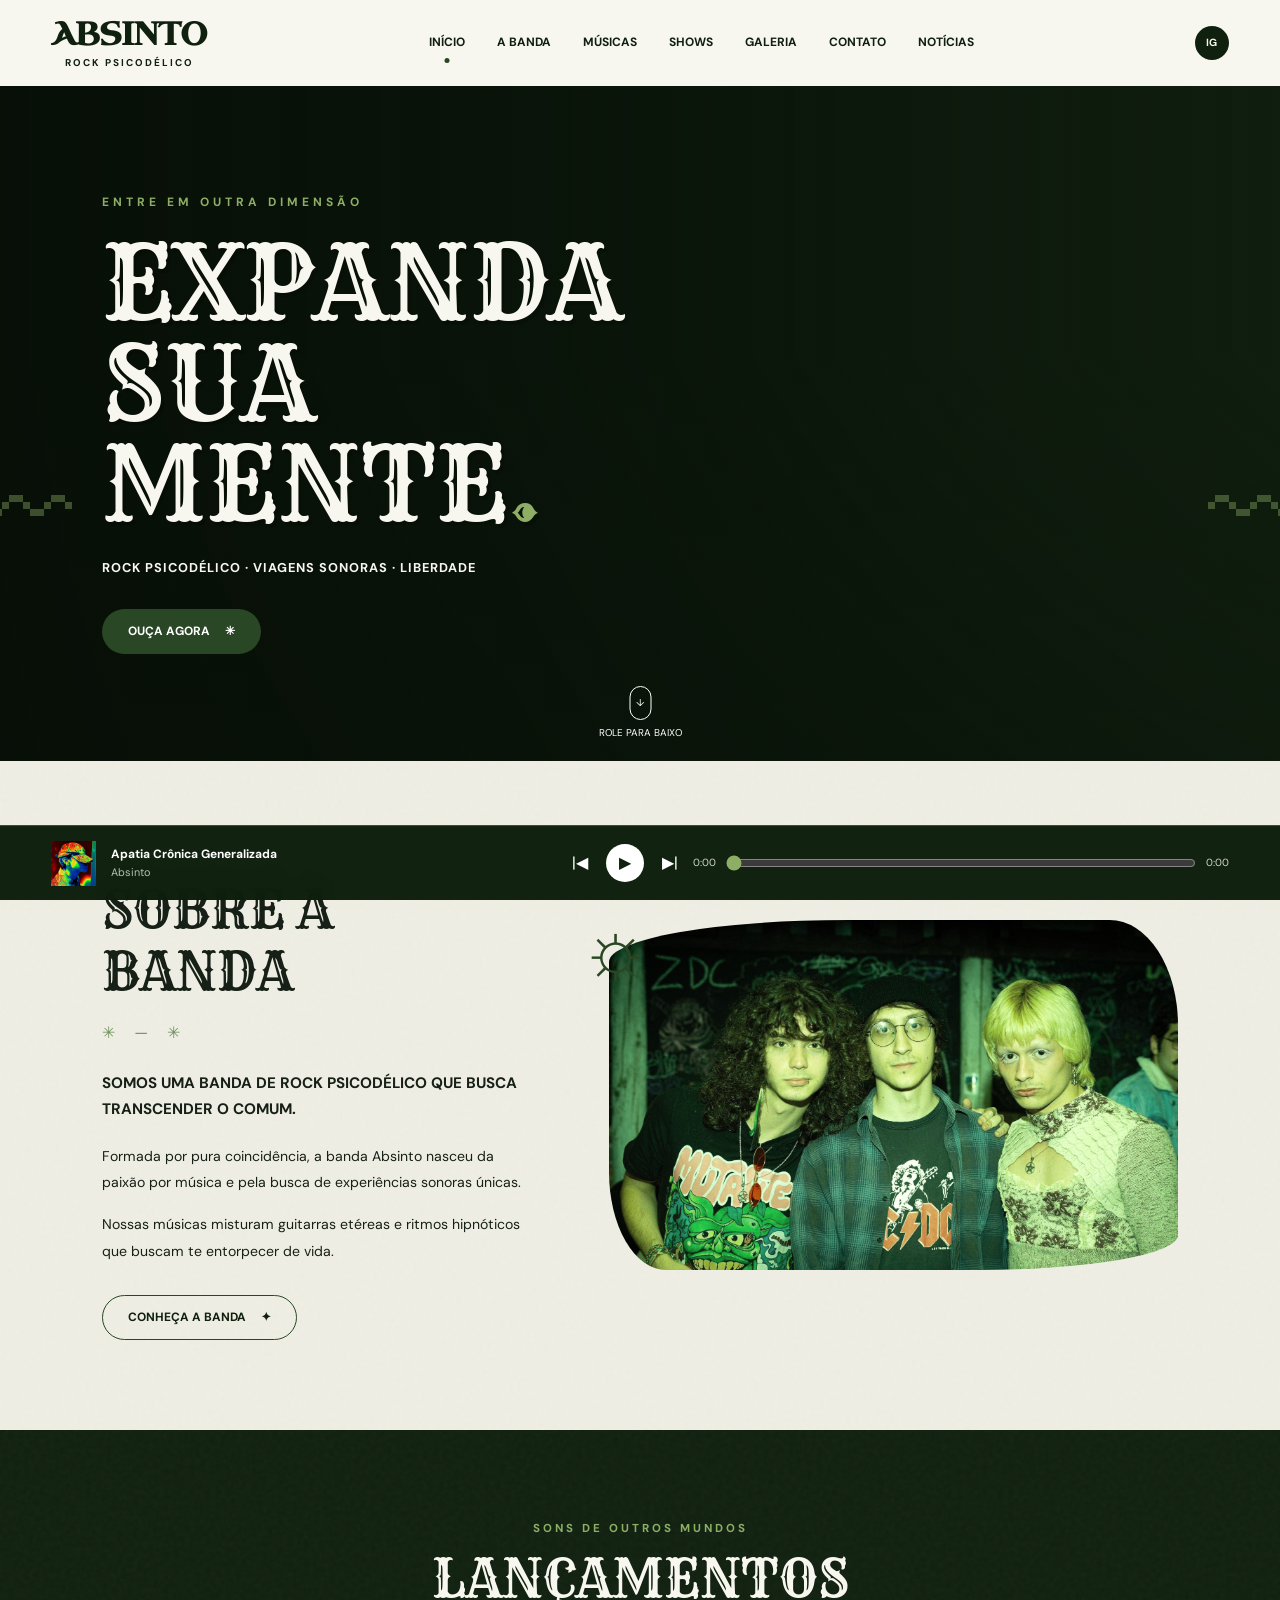
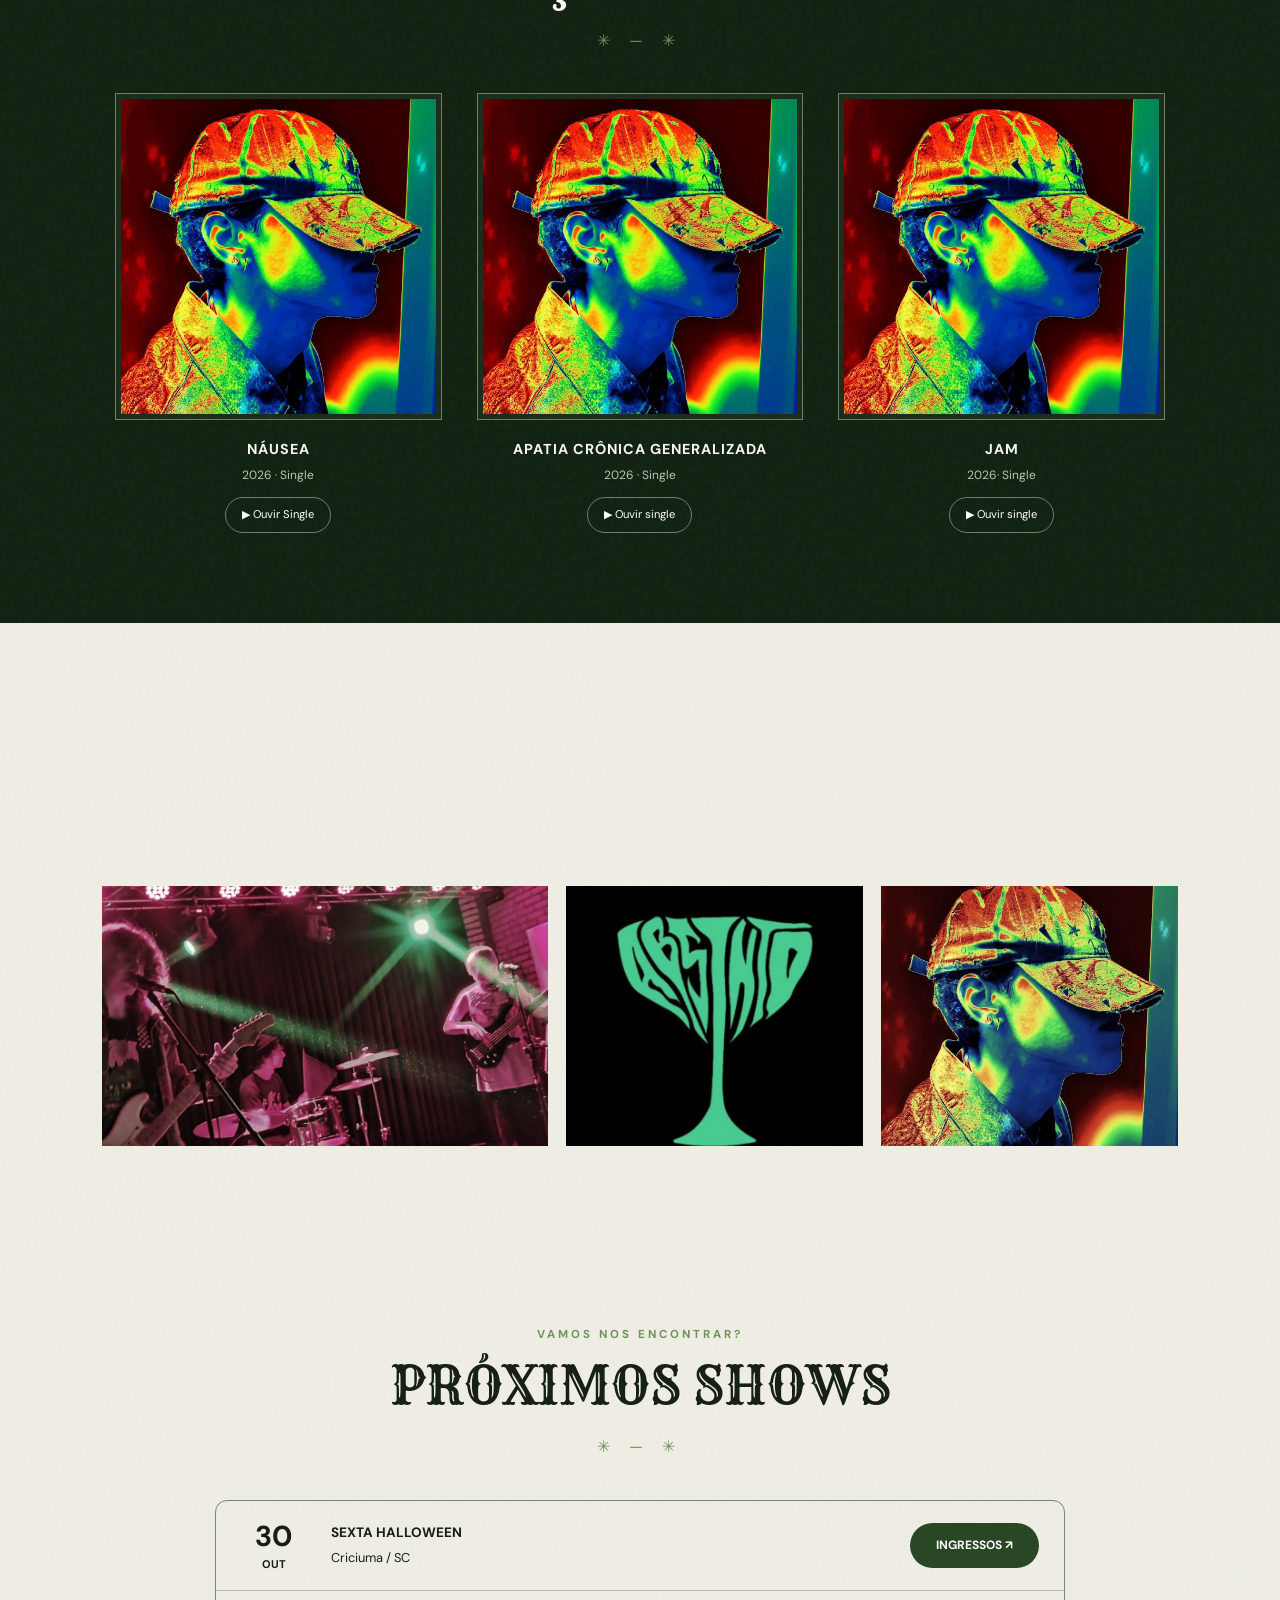
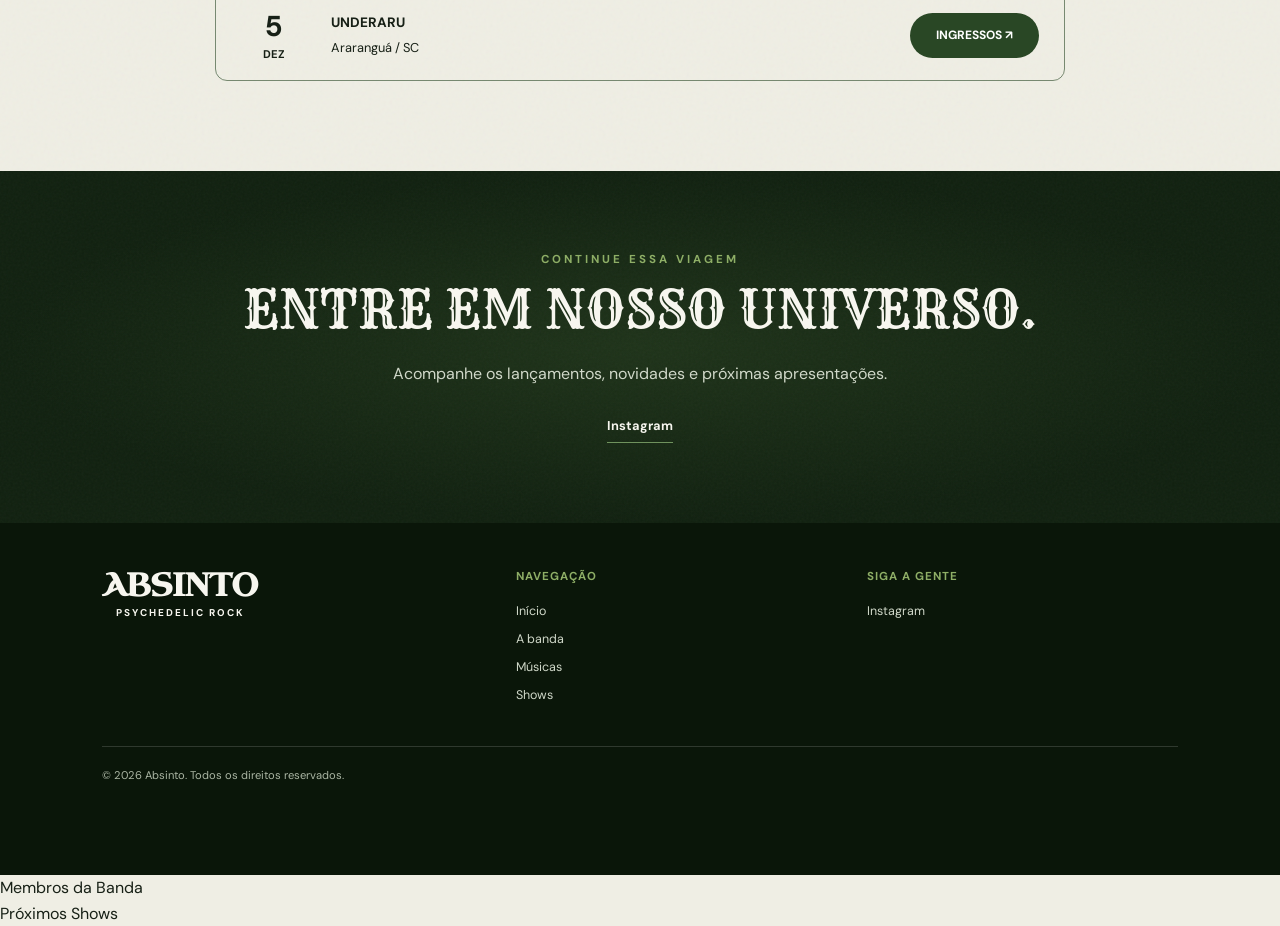
==== commit 813b119b: "Update index.html" ====
--- a/index.html
+++ b/index.html
@@ -302,6 +302,24 @@
                     </a>
 
                 </article>
+                
+                <article class="show">
+
+                    <div class="data-show">
+                        <strong>5</strong>
+                        <span>DEZ</span>
+                    </div>
+
+                    <div class="info-show">
+                        <h3>Underaru</h3>
+                        <p> Araranguá / SC</p>
+                    </div>
+
+                    <a href="https://www.instagram.com/p/DcwkzBoBROn/" class="botao botao-verde">
+                        Ingressos ↗
+                    </a>
+
+                </article>
 
         </section>
 
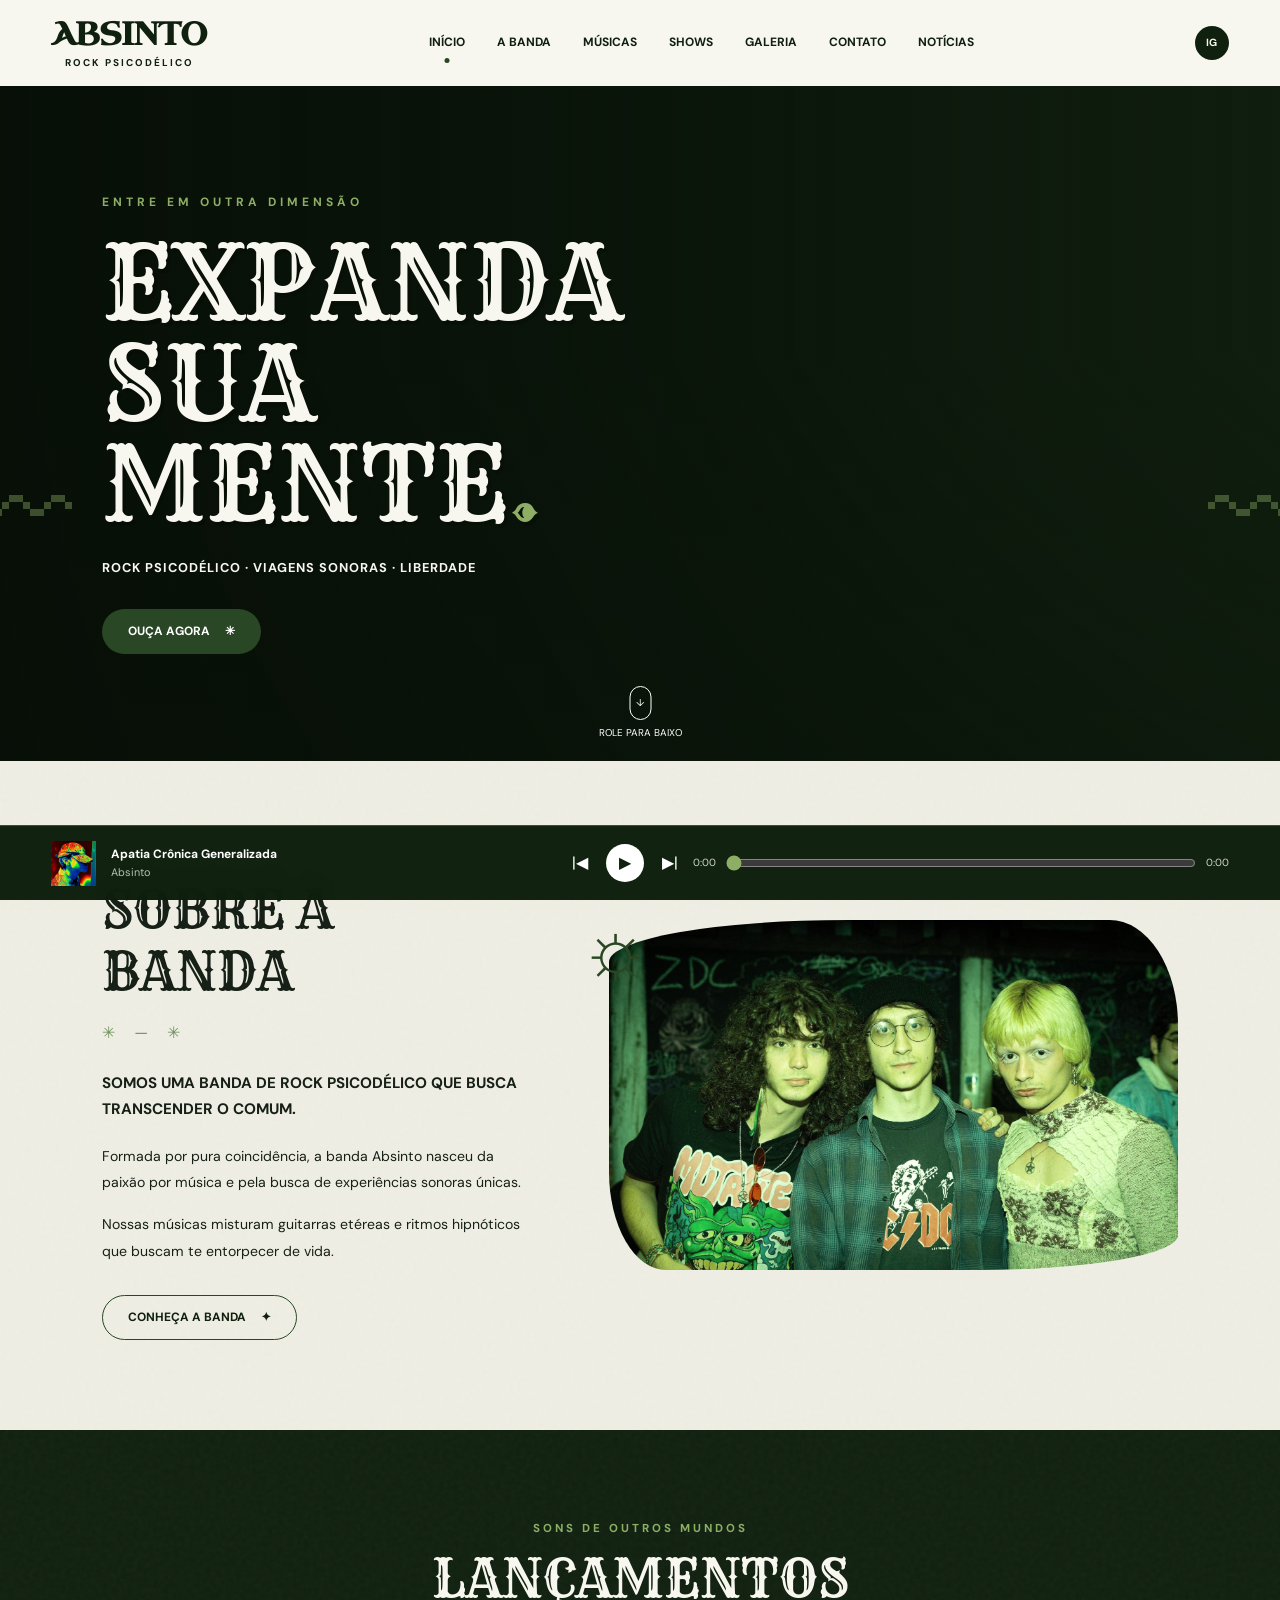
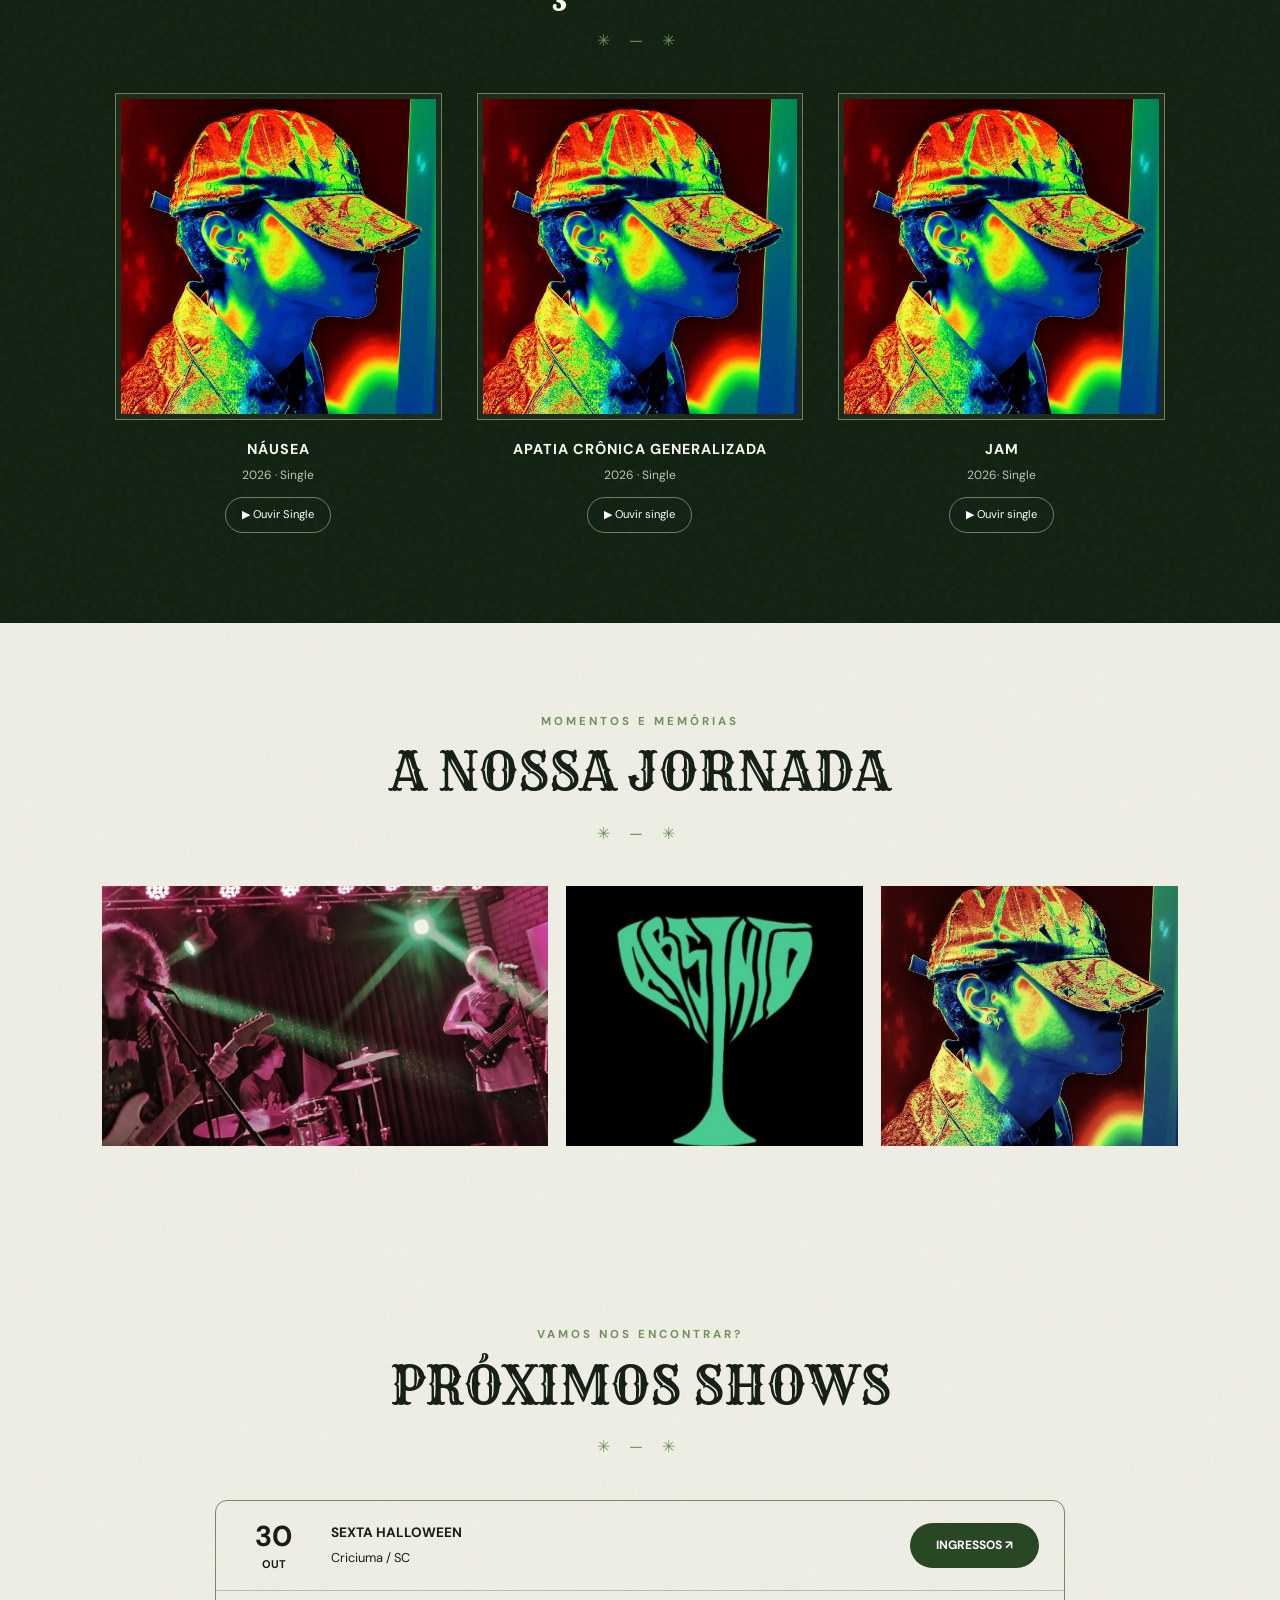
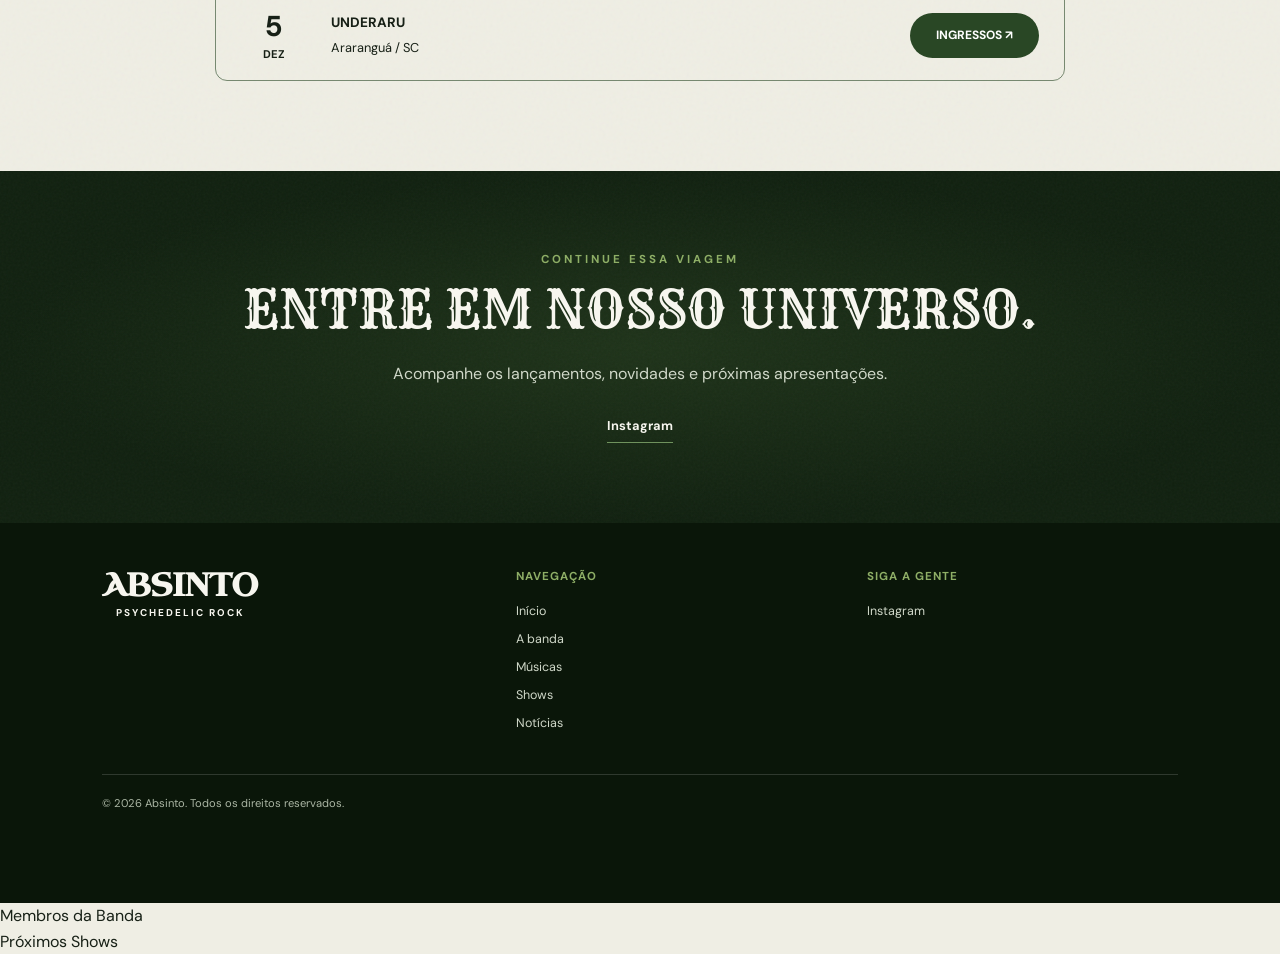
==== commit f87e9f72: "correção de botões e adição de outros" ====
--- a/index.html
+++ b/index.html
@@ -362,9 +362,10 @@
             <span>Navegação</span>
 
             <a href="#inicio">Início</a>
-            <a href="#sobre">A banda</a>
+            <a href="membros.html">A banda</a>
             <a href="#musicas">Músicas</a>
-            <a href="#shows">Shows</a>
+            <a href="shows.html">Shows</a>
+            <a href="noticias.html">Notícias</a>
 
         </div>
 
